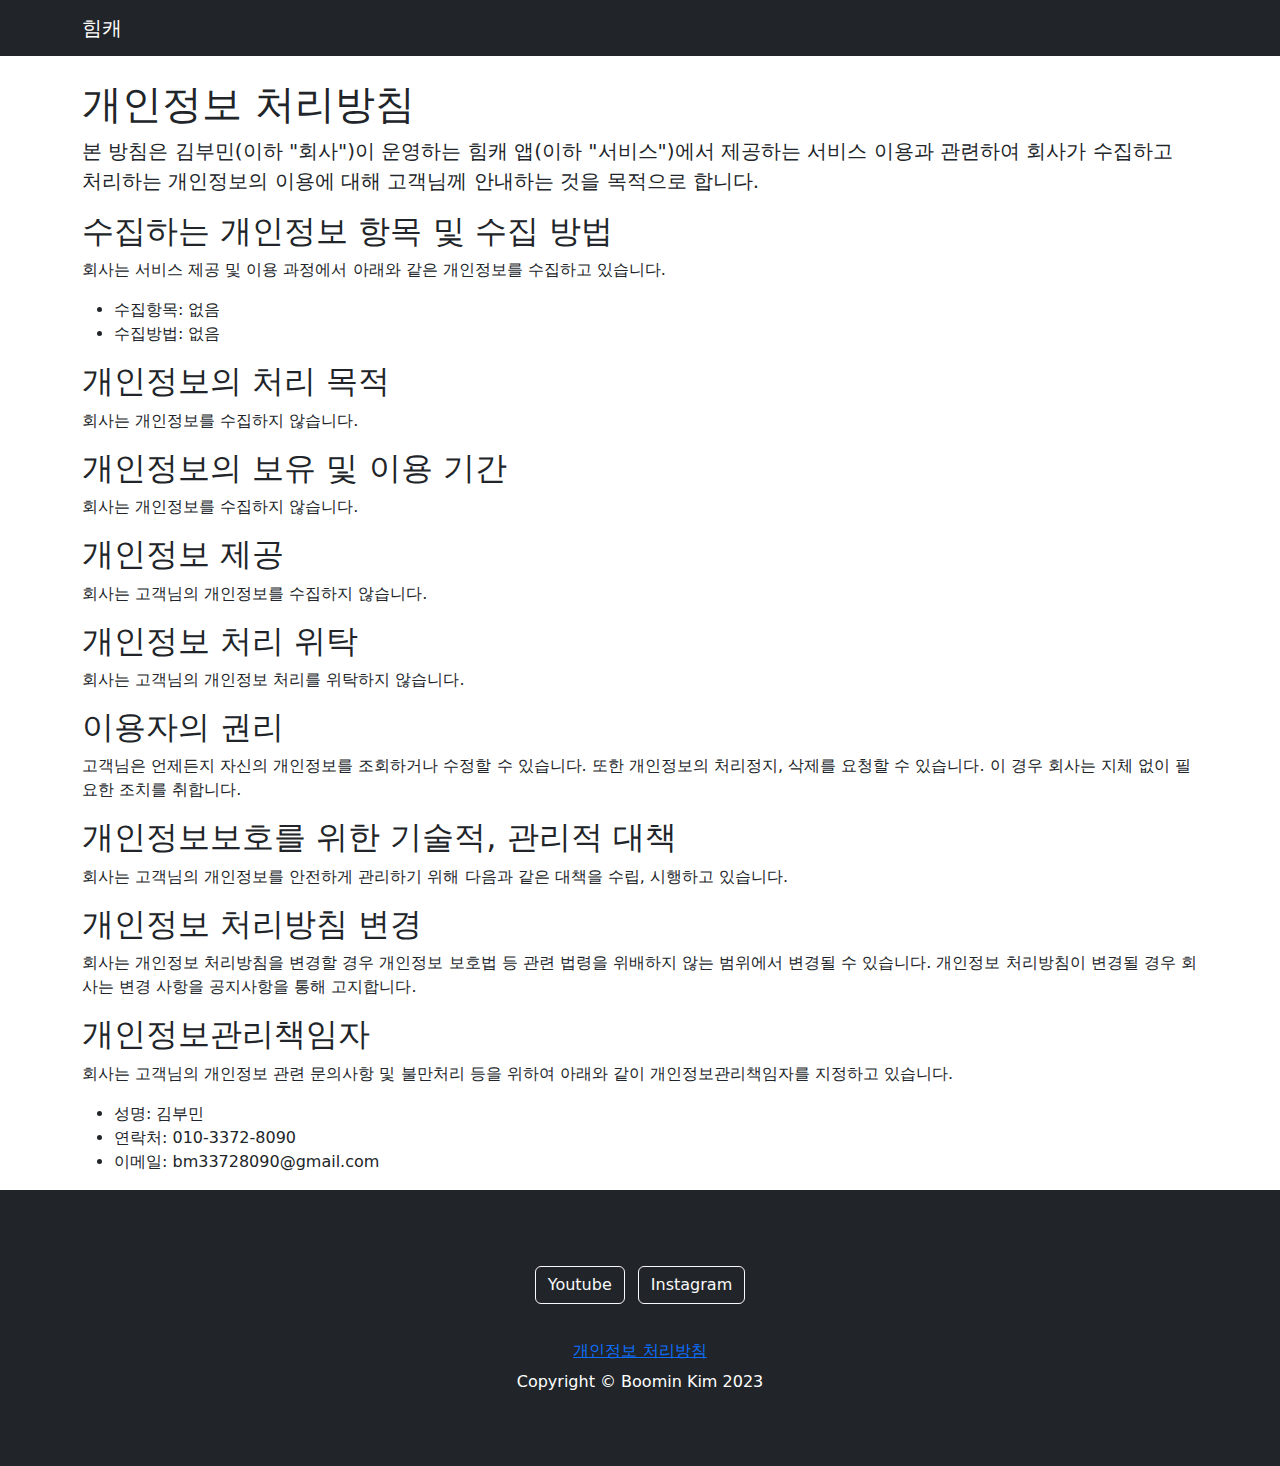
==== privacy.html @ 74d82e9a "first commit" ====
<!DOCTYPE html>
<html lang="ko">
    <head>
        <meta charset="utf-8"/>
        <meta
            name="viewport"
            content="width=device-width, initial-scale=1, shrink-to-fit=no"/>
        <meta name="description" content=""/>
        <meta name="author" content=""/>
        <title>힘캐 - 개인정보 처리방침</title>
        <!-- Favicon-->
        <link rel="icon" type="image/x-icon" href="assets/favicon.ico"/>
        <!-- Core theme CSS (includes Bootstrap)-->
        <link href="css/styles.css" rel="stylesheet"/>
        <link href="css/header.css" rel="stylesheet"/>
    </head>
    <body>
        <!-- Responsive navbar-->
        <nav class="navbar navbar-expand-lg navbar-dark bg-dark">
            <div class="container">
                <a class="navbar-brand" href="/index.html">
                    힘캐
                    <!-- <img class="img-fluid" src="assets/favicon-32x32.png" alt="..." /> -->
                </a>
                <!-- <button class="navbar-toggler" type="button" data-bs-toggle="collapse"
                data-bs-target="#navbarSupportedContent" aria-controls="navbarSupportedContent"
                aria-expanded="false" aria-label="Toggle navigation"><span
                class="navbar-toggler-icon"></span></button> <div class="collapse
                navbar-collapse" id="navbarSupportedContent"> <ul class="navbar-nav ms-auto mb-2
                mb-lg-0"> <li class="nav-item"><a class="nav-link active" aria-current="page"
                href="#!">Home</a></li> <li class="nav-item"><a class="nav-link"
                href="#!">About</a></li> <li class="nav-item"><a class="nav-link"
                href="#!">Contact</a></li> </ul> </div> -->
            </div>
        </nav>

        <div class="container">
            <h1 class="mt-4">개인정보 처리방침</h1>
            <p class="lead">본 방침은 김부민(이하 "회사")이 운영하는 힘캐 앱(이하 "서비스")에서 제공하는 서비스 이용과 관련하여 회사가
                수집하고 처리하는 개인정보의 이용에 대해 고객님께 안내하는 것을 목적으로 합니다.</p>

            <h2>수집하는 개인정보 항목 및 수집 방법</h2>
            <p>회사는 서비스 제공 및 이용 과정에서 아래와 같은 개인정보를 수집하고 있습니다.</p>
            <ul>
                <li>수집항목: 없음</li>
                <li>수집방법: 없음</li>
            </ul>

            <h2>개인정보의 처리 목적</h2>
            <p>회사는 개인정보를 수집하지 않습니다.</p>

            <h2>개인정보의 보유 및 이용 기간</h2>
            <p>회사는 개인정보를 수집하지 않습니다.</p>

            <h2>개인정보 제공</h2>
            <p>회사는 고객님의 개인정보를 수집하지 않습니다.</p>

            <h2>개인정보 처리 위탁</h2>
            <p>회사는 고객님의 개인정보 처리를 위탁하지 않습니다.</p>

            <h2>이용자의 권리</h2>
            <p>고객님은 언제든지 자신의 개인정보를 조회하거나 수정할 수 있습니다. 또한 개인정보의 처리정지, 삭제를 요청할 수 있습니다. 이 경우 회사는
                지체 없이 필요한 조치를 취합니다.</p>

            <h2>개인정보보호를 위한 기술적, 관리적 대책</h2>
            <p>회사는 고객님의 개인정보를 안전하게 관리하기 위해 다음과 같은 대책을 수립, 시행하고 있습니다.</p>

            <h2>개인정보 처리방침 변경</h2>
            <p>회사는 개인정보 처리방침을 변경할 경우 개인정보 보호법 등 관련 법령을 위배하지 않는 범위에서 변경될 수 있습니다. 개인정보 처리방침이
                변경될 경우 회사는 변경 사항을 공지사항을 통해 고지합니다.</p>

            <h2>개인정보관리책임자</h2>
            <p>회사는 고객님의 개인정보 관련 문의사항 및 불만처리 등을 위하여 아래와 같이 개인정보관리책임자를 지정하고 있습니다.</p>
            <ul>
                <li>성명: 김부민</li>
                <li>연락처: 010-3372-8090</li>
                <li>이메일: bm33728090@gmail.com</li>
            </ul>
        </div>
        <footer class="py-5 bg-dark">

            <div class="container p-4">
                <!-- Section: Social media -->
                <section class="mb-4 text-center">
                    <!-- Google -->
                    <a
                        class="btn btn-outline-light btn-floating m-1"
                        href="https://youtube.com/@boominkim"
                        role="button">
                        Youtube
                    </a>

                    <!-- Instagram -->
                    <a
                        class="btn btn-outline-light btn-floating m-1"
                        href="https://instagram.com/voomin"
                        role="button">
                        Instagram
                    </a>
                </section>
                <div class="container">
                    <button type="button" class="btn btn-link d-block mx-auto">
                        <a href="/privacy.html" >개인정보 처리방침</a>
                        </button>
                    <p class="m-0 text-center text-white">Copyright &copy; Boomin Kim 2023</p>
                </div>
            </footer>
            <!-- Bootstrap core JS-->
            <script
                src="https://cdn.jsdelivr.net/npm/bootstrap@5.2.3/dist/js/bootstrap.bundle.min.js"></script>
            <!-- Core theme JS-->
            <script src="js/scripts.js"></script>
        </body>
    </html>
---- css/header.css ----
header {
    position: relative;
    background-color: black;
    height: 75vh;
    min-height: 25rem;
    width: 100%;
    overflow: hidden;
  }
  
  header video {
    position: absolute;
    top: 50%;
    left: 50%;
    min-width: 100%;
    min-height: 100%;
    width: auto;
    height: auto;
    z-index: 0;
    -ms-transform: translateX(-50%) translateY(-50%);
    -moz-transform: translateX(-50%) translateY(-50%);
    -webkit-transform: translateX(-50%) translateY(-50%);
    transform: translateX(-50%) translateY(-50%);
  }
  
  header .container {
    position: relative;
    z-index: 2;
  }
  
  header .overlay {
    position: absolute;
    top: 0;
    left: 0;
    height: 100%;
    width: 100%;
    background-color: black;
    opacity: 0.5;
    z-index: 1;
  }
  
  /* Media Query for devices withi coarse pointers and no hover functionality */
  
  /* This will use a fallback image instead of a video for devices that commonly do not support the HTML5 video element */
  
  @media (pointer: coarse) and (hover: none) {
    header {
      background: url('../assets/images/squat.jpg') black no-repeat center center scroll;
    }
  
    header video {
      display: none;
    }
  }
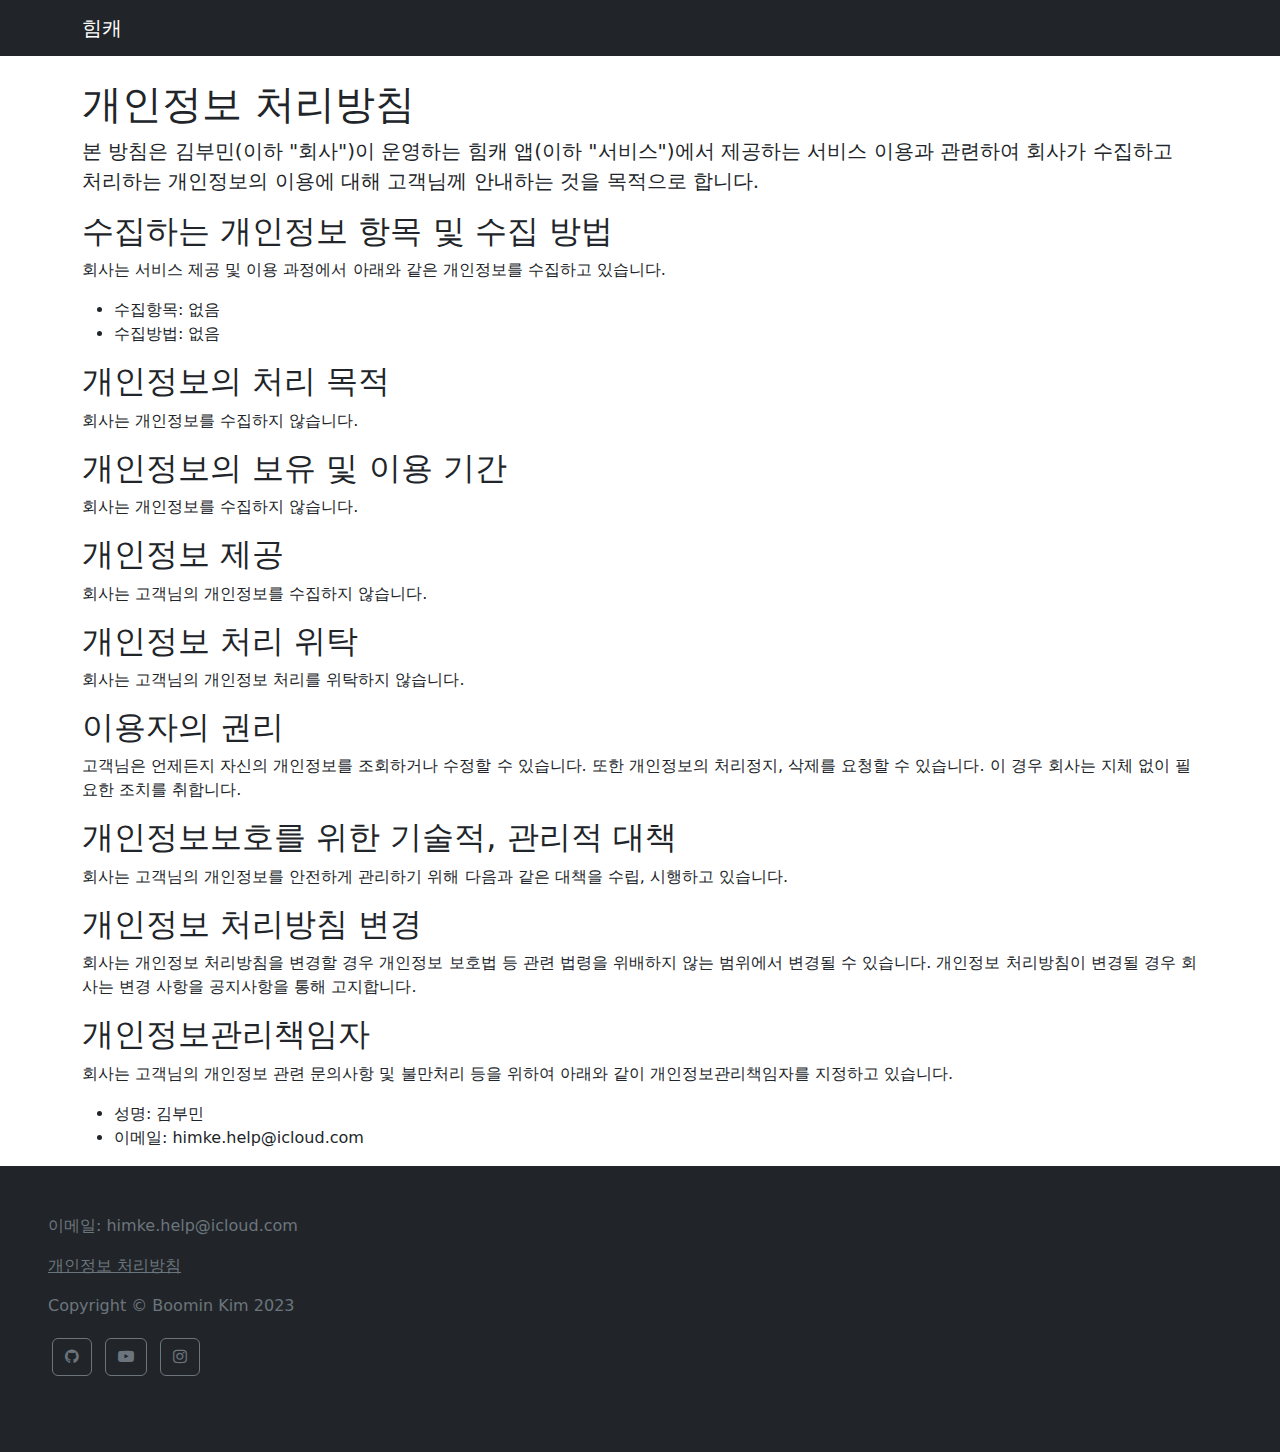
==== commit 6a8ca5ad: "개인정보 처리방침 페이지 수정" ====
--- a/privacy.html
+++ b/privacy.html
@@ -13,6 +13,7 @@
         <!-- Core theme CSS (includes Bootstrap)-->
         <link href="css/styles.css" rel="stylesheet"/>
         <link href="css/header.css" rel="stylesheet"/>
+        <link rel="stylesheet" href="https://cdnjs.cloudflare.com/ajax/libs/font-awesome/4.7.0/css/font-awesome.min.css">
     </head>
     <body>
         <!-- Responsive navbar-->
@@ -73,37 +74,32 @@
             <p>회사는 고객님의 개인정보 관련 문의사항 및 불만처리 등을 위하여 아래와 같이 개인정보관리책임자를 지정하고 있습니다.</p>
             <ul>
                 <li>성명: 김부민</li>
-                <li>연락처: 010-3372-8090</li>
-                <li>이메일: bm33728090@gmail.com</li>
+                <!-- <li>연락처: 010-3372-8090</li> -->
+                <li>이메일: himke.help@icloud.com</li>
             </ul>
         </div>
-        <footer class="py-5 bg-dark">
+            <!-- Footer-->
+            <footer class="py-5 px-5 bg-dark">
+                <p class="mb-3 text-secondary">
+                    이메일:
+                    himke.help@icloud.com
+                </p>
+                <a href="privacy.html" class="mb-3 d-block text-secondary">개인정보 처리방침</a>
+                <div class="col-md-5">
+                    <p class="mb-3 text-secondary">Copyright &copy; Boomin Kim 2023</p>
+                </div>
 
-            <div class="container p-4">
-                <!-- Section: Social media -->
-                <section class="mb-4 text-center">
-                    <!-- Google -->
-                    <a
-                        class="btn btn-outline-light btn-floating m-1"
-                        href="https://youtube.com/@boominkim"
-                        role="button">
-                        Youtube
+                <section class="col-md-5 mb-4">
+                    <a class="btn btn-outline-secondary btn-floating m-1" href="https://github.com/voomin" role="button">
+                        <i class="fa fa-github" aria-hidden="true"></i>
                     </a>
-
-                    <!-- Instagram -->
-                    <a
-                        class="btn btn-outline-light btn-floating m-1"
-                        href="https://instagram.com/voomin"
-                        role="button">
-                        Instagram
+                    <a class="btn btn-outline-secondary btn-floating m-1" href="https://youtube.com/@boominkim" role="button">
+                        <i class="fa fa-youtube-play" aria-hidden="true"></i>
+                    </a>
+                    <a class="btn btn-outline-secondary btn-floating m-1" href="https://instagram.com/voomin" role="button">
+                        <i class="fa fa-instagram" aria-hidden="true"></i>
                     </a>
                 </section>
-                <div class="container">
-                    <button type="button" class="btn btn-link d-block mx-auto">
-                        <a href="/privacy.html" >개인정보 처리방침</a>
-                        </button>
-                    <p class="m-0 text-center text-white">Copyright &copy; Boomin Kim 2023</p>
-                </div>
             </footer>
             <!-- Bootstrap core JS-->
             <script
